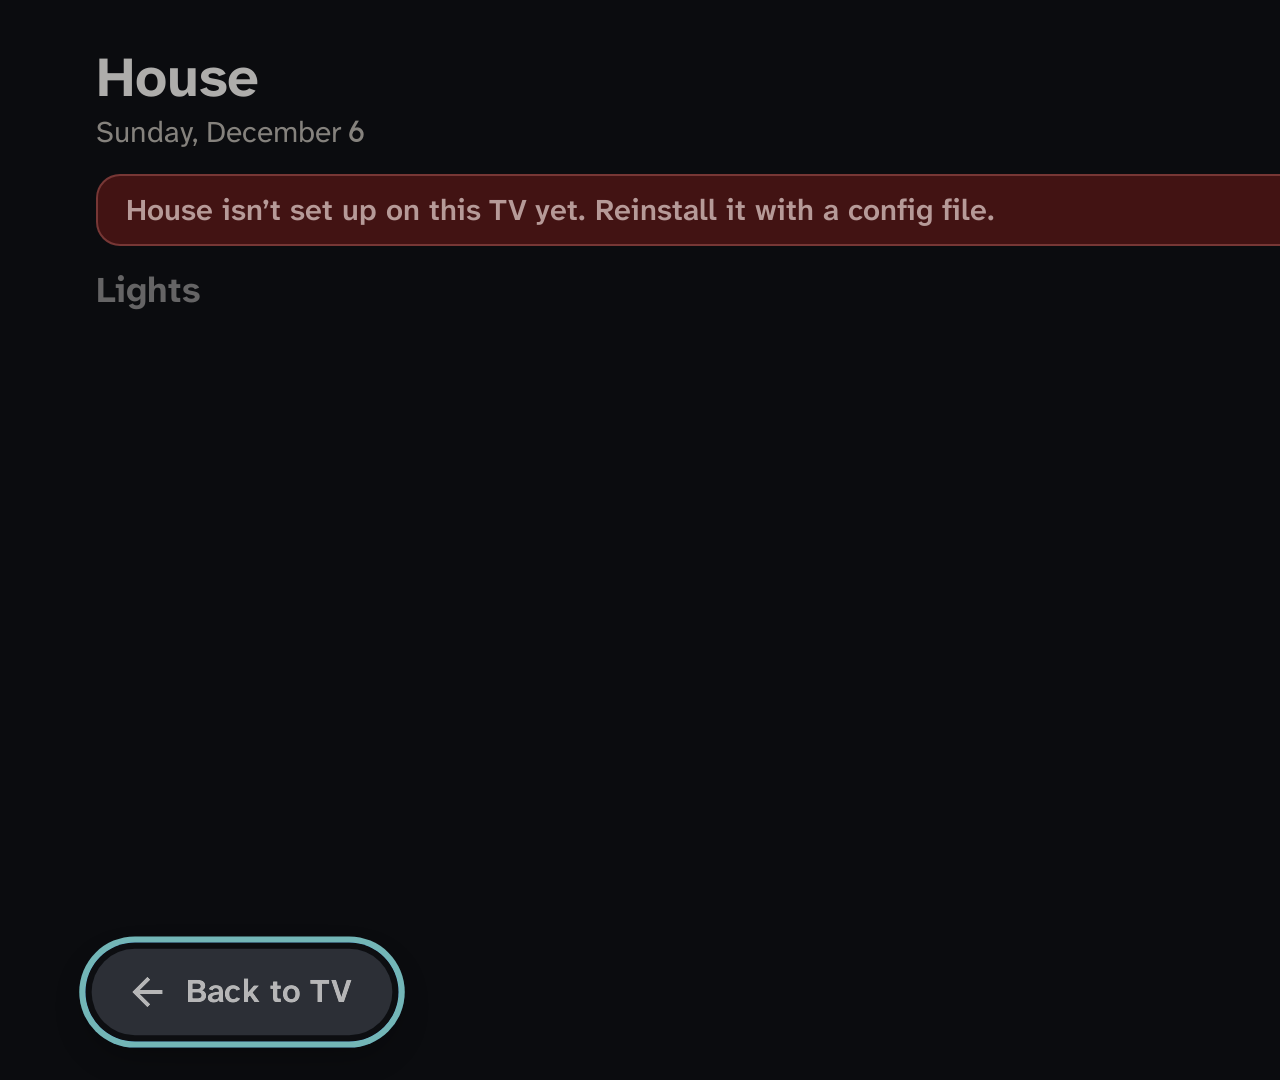
==== app/index.html @ 9877b813 "Initial public release Co-Authored-By: Claude Opus 5.5 (1M context) <noreply@anthropic.com>" ====
<!doctype html>
<html lang="en">
<head>
<meta charset="utf-8">
<meta name="viewport" content="width=1920,height=1080,user-scalable=no">
<title>House</title>
<link rel="stylesheet" href="style.css">
</head>
<body>
<main id="house" aria-busy="true">
  <header class="top">
    <div class="title">
      <h1 id="title">House</h1>
      <p id="date"></p>
      <p id="next" class="next" hidden></p>
    </div>
    <div class="glance">
      <p id="door" class="chip open" hidden><span class="disc" data-icon="doorOpen"></span><span>Door open</span></p>
      <time id="clock"></time>
    </div>
  </header>

  <p id="banner" role="status" hidden></p>

  <div class="layout">
    <section class="lights" aria-labelledby="lights-h">
      <h2 id="lights-h">Lights</h2>
      <div class="rooms" id="rooms"></div>
    </section>

    <div class="side">
      <section class="tv" id="tv" aria-labelledby="tv-h" hidden>
        <div class="head"><h2 id="tv-h">TV</h2><p id="tv-line" class="sub"></p></div>
        <div class="segments" id="sources" role="group" aria-label="TV source"></div>
        <div id="tv-wide"></div>
      </section>

      <section class="music" id="music" aria-labelledby="music-h" hidden>
        <h2 id="music-h">Speakers</h2>
        <div class="now">
          <p id="track" class="track">Nothing playing</p>
          <p id="artist" class="sub"></p>
        </div>
        <div class="transport">
          <button class="round" id="play" data-act="music_toggle" aria-label="Play"><span class="ico" data-icon="play"></span></button>
          <button class="round" data-act="music_next" aria-label="Next track"><span class="ico" data-icon="skipNext"></span></button>
        </div>
        <div id="music-toggle"></div>
      </section>
    </div>
  </div>

  <footer class="bottom">
    <button class="pill" id="close"><span class="ico" data-icon="arrowLeft"></span>Back to TV</button>
    <button class="pill" id="week" hidden><span class="ico" data-icon="calendarWeek"></span>This week</button>
    <span id="people"></span>
    <p id="idle" class="sub">Closes after a minute idle</p>
  </footer>

  <p id="toast" role="status" aria-live="polite" hidden></p>
</main>

<section id="recap" aria-label="Your week at home" hidden>
  <div class="r-bars" aria-hidden="true"></div>
  <div class="r-top"><p>Your week at home</p><p class="r-hint"></p></div>
  <div class="r-stage" aria-live="polite"></div>
</section>
<script src="config.js"></script>
<script src="icons.js"></script>
<script src="demo.js"></script>
<script src="recap.js"></script>
<script src="app.js"></script>
</body>
</html>
---- app/style.css ----
/* House for webOS at 1920×1080, read from the sofa and driven by arrows + OK. Sizes are set for ~3 m from a 55" panel. */
@font-face { font-family: 'House Text'; font-weight: 200 800; src: url(fonts/ahn-latin.woff2) format('woff2'); }
/* Latin Extended (ą, ł, ő, ž…); fetched only when such a letter is on screen. */
@font-face { font-family: 'House Text'; font-weight: 200 800; src: url(fonts/ahn-latin-ext.woff2) format('woff2'); unicode-range: U+0100-024F, U+1E00-1EFF; }
@font-face { font-family: 'House Text'; font-weight: 200 800; src: url(fonts/lexend-latin.woff2) format('woff2'); unicode-range: U+0030-0039; }
@font-face { font-family: Lexend; font-weight: 200 800; src: url(fonts/lexend-latin.woff2) format('woff2'); }

:root {
  --page: #0b0c0f; --panel: #16181d; --raised: #22252b; --raised-2: #2e3239; --line: rgba(255,255,255,.07);
  --text: #f4f2ee; --muted: #b9b4ac; --warm: #ffc76b; --warm-ink: #2a1a04; --warm-rgb: 255,186,84;
  --accent: #80d8ff; --accent-ink: #04222e; --warn: #ff9d5c; --alert: #ff8a80;
  --warn-ground: #382a12; --error-ground: #5a1616; --error-text: #ffd7d2; --toast-ground: rgba(12,13,16,.94);
  --text-font: 'House Text', 'Atkinson Hyperlegible Next', Roboto, Arial, sans-serif;
  --num-font: Lexend, 'Atkinson Hyperlegible Next', sans-serif;
}

* { box-sizing: border-box; margin: 0; padding: 0; }
[hidden] { display: none !important; }
html, body { width: 1920px; height: 1080px; overflow: hidden; background: var(--page); color: var(--text); }
body { font: 600 34px/1.2 var(--text-font); cursor: none; -webkit-font-smoothing: antialiased; }
::selection { background: var(--accent); color: var(--accent-ink); }
button { font: inherit; color: inherit; border: 0; background: none; cursor: none; text-align: left; }
button:focus { outline: none; }
svg { display: block; width: 100%; height: 100%; fill: currentColor; }

/* 5% overscan-safe margins. */
#house { position: relative; display: flex; flex-direction: column; width: 100%; height: 100%; padding: 50px 96px 46px; }
#house > * + * { margin-top: 24px; }
#house[aria-busy='true'] .layout, #house[aria-busy='true'] .bottom #idle { opacity: .55; }

.top { display: flex; align-items: center; justify-content: space-between; }
h1 { font-size: 56px; line-height: 1; }
#date, .next { margin-top: 8px; overflow: hidden; white-space: nowrap; text-overflow: ellipsis; font-weight: 400; font-size: 30px; color: var(--muted); }
.next { margin-top: 4px; overflow: hidden; white-space: nowrap; text-overflow: ellipsis; }
.title { flex: 1 1 auto; min-width: 0; margin-right: 32px; }
.glance { flex: none; }
.chip { white-space: nowrap; }
.person .initial { display: grid; place-items: center; padding: 0; font-size: 28px; font-weight: 600; }
.person .where { font-weight: 400; color: var(--muted); }
.person.out .initial { background: transparent; box-shadow: inset 0 0 0 3px var(--raised-2); color: var(--muted); }
.glance { display: flex; align-items: center; }
#clock { font: 600 76px/1 var(--num-font); font-variant-numeric: tabular-nums; letter-spacing: -0.03em; }
.chip { display: flex; align-items: center; min-height: 76px; padding: 8px 28px 8px 8px;
  border-radius: 40px; background: var(--panel); font-size: 30px; }
.chip .disc { width: 60px; height: 60px; padding: 14px; }
.chip.open { background: var(--warn-ground); color: var(--warn); }
.chip.open .disc { background: transparent; box-shadow: inset 0 0 0 3px var(--warn); color: var(--warn); }

#banner { padding: 16px 28px; border-radius: 24px; background: var(--error-ground); color: var(--error-text);
  border: 2px solid rgba(255,138,128,.45); font-size: 30px; }

.layout { flex: 1; display: grid; grid-template-columns: minmax(0, 1.08fr) minmax(0, 1fr); column-gap: 40px; min-height: 0; transition: opacity .2s ease-out; }
section { display: flex; flex-direction: column; min-height: 0; min-width: 0; }
h2 { font-size: 36px; line-height: 1.15; margin-bottom: 16px; }
.sub { font-weight: 400; font-size: 30px; color: var(--muted); }

/* Discs: the House signature. Filled warm + halo means on, and only on. */
.disc { display: block; flex: none; width: 84px; height: 84px; padding: 21px; border-radius: 50%;
  background: var(--raised-2); color: var(--text); }
.ico { display: inline-block; flex: none; width: 44px; height: 44px; }
.ico.warm { color: var(--warm); }

/* Lights: a 2×3 grid of room tiles. */
.rooms { flex: 1; display: grid; grid-template-columns: minmax(0, 1fr) minmax(0, 1fr); grid-auto-rows: 1fr; gap: 22px; }
.tile { position: relative; display: grid; grid-template-columns: auto 1fr; grid-template-rows: 1fr 1fr;
  column-gap: 24px; align-items: center; padding: 22px 28px; border-radius: 30px; background: var(--panel); }
.tile .disc { grid-row: 1 / 3; }
.tile .name { align-self: end; font-size: 34px; line-height: 1.15; min-width: 0; }
.tile .state { align-self: start; font-weight: 400; font-size: 30px; color: var(--muted); }
.tile.on { background: radial-gradient(120% 100% at 0% 0%, rgba(var(--warm-rgb), .30), rgba(var(--warm-rgb), 0) 62%), var(--panel); }
.tile.on .disc, .row.on .disc { background: var(--warm); color: var(--warm-ink); box-shadow: 0 0 22px rgba(var(--warm-rgb), .45); }
.tile.on .state { color: var(--warm); }

.side { display: grid; grid-template-rows: auto 1fr; row-gap: 22px; min-height: 0; }
.side section { padding: 22px 28px 24px; border-radius: 30px; background: var(--panel); }
.side h2 { margin-bottom: 2px; }
.tv .head { display: flex; align-items: baseline; justify-content: space-between; margin-bottom: 16px; }
.tv .head h2 { margin: 0; }


/* Source switch: selection is sky (the Sky Rule), never warm. */
.segments { display: grid; grid-template-columns: repeat(3, minmax(0, 1fr)); column-gap: 8px; padding: 8px; border-radius: 46px; background: var(--raised); }
.seg { display: flex; align-items: center; justify-content: center; height: 80px; border-radius: 40px; font-size: 32px; }
.seg.selected { background: var(--accent); color: var(--accent-ink); }
.pill { display: inline-flex; align-items: center; height: 84px; padding: 0 40px 0 32px;
  border-radius: 42px; background: var(--raised-2); font-size: 32px; }
.pill.wide { width: 100%; margin-top: 16px; justify-content: center; }
.round { display: flex; align-items: center; justify-content: center; flex: none; width: 84px; height: 84px; border-radius: 50%; background: var(--raised-2); }

.music { display: flex; flex-direction: column; }
.music .now { margin: 6px 0 16px; min-height: 80px; }
.track { font-size: 36px; overflow: hidden; white-space: nowrap; text-overflow: ellipsis; }
.music .sub { overflow: hidden; white-space: nowrap; text-overflow: ellipsis; }
.transport { display: flex; margin-bottom: 16px; }
.grow { flex: 1; justify-content: center; }
.row { display: flex; align-items: center; margin-top: auto; padding: 10px 22px 10px 10px; border-radius: 30px; background: var(--raised); }
.row .disc { width: 72px; height: 72px; padding: 18px; }
.row .text { flex: 1; min-width: 0; display: flex; flex-direction: column; }
.row .name { font-size: 30px; }
.row .state { font-weight: 400; font-size: 28px; color: var(--muted); }
.switch { position: relative; flex: none; width: 104px; height: 60px; border-radius: 30px; background: var(--raised-2); }
.switch span { position: absolute; top: 8px; left: 8px; width: 44px; height: 44px; border-radius: 50%; background: var(--muted); transition: transform .15s ease-out; }
.row.on .switch { background: var(--warm); }
.row.on .switch span { transform: translateX(44px); background: var(--warm-ink); }

.bottom { display: flex; align-items: center; }
.bottom .pill, .bottom .chip { flex: none; white-space: nowrap; }
.bottom #idle { text-align: right; font-size: 28px; line-height: 1.2; }

/* Focus is the whole interface on a remote: sky ring, a lift, and a brighter ground. */
.tile, .seg, .pill, .round, .row { transition: transform .12s ease-out, box-shadow .12s ease-out, background-color .12s ease-out; }
.tile:focus, .seg:focus, .pill:focus, .round:focus, .row:focus {
  box-shadow: 0 0 0 6px var(--page), 0 0 0 12px var(--accent), 0 14px 36px rgba(0,0,0,.55); transform: scale(1.03); }
.pill:focus, .round:focus, .seg:focus:not(.selected) { background: var(--raised-2); filter: brightness(1.25); }
[disabled] { opacity: .45; }
[aria-busy='true'] { opacity: .7; }

/* Bottom right, in the footer's empty side: on the TV the top carries the door chip and the clock. */
#toast { position: absolute; bottom: 46px; right: 96px; max-width: 1040px; padding: 20px 40px;
  border-radius: 44px; background: var(--toast-ground); border: 2px solid rgba(255,255,255,.12);
  box-shadow: 0 10px 30px rgba(0,0,0,.5); font-size: 32px; white-space: nowrap; overflow: hidden; text-overflow: ellipsis; }
#toast.error { background: var(--error-ground); border-color: rgba(255,138,128,.45); color: var(--error-text); }
#idle.closing { color: var(--warn); }

@media (prefers-reduced-motion: reduce) { * { transition: none !important; } }

/* Chromium 79 has no flex gap (Chrome 84+): sibling margins instead. */
.glance > * + * { margin-left: 20px; }
.glance > #clock { margin-left: 36px; }
.chip > * + * { margin-left: 16px; }
.seg > .ico { margin-right: 14px; }
.pill > .ico { margin-right: 16px; }
.transport > * + * { margin-left: 18px; }
.row > * + * { margin-left: 24px; }
.row .text > * + * { margin-top: 4px; }
.bottom > * + * { margin-left: 20px; }
.bottom #idle { margin-left: auto; }

/* Week recap, Wrapped-style: one idea per card, a hero number or picture and at most one line, read from the sofa.
   Full screen over House, same 5% overscan margins. The two people keep one colour each (cornflower, rose) on names,
   discs and bars; warm is the progress fill, the badge, the belt and the crown. */
:root { --p1: #8ab4ff; --p1-ink: #0a1a33; --p2: #ff9ecb; --p2-ink: #33081d; --gold: #f4c04e; --down: #8ee6a6; }
#recap { position: fixed; top: 0; left: 0; width: 1920px; height: 1080px; z-index: 10; display: flex; flex-direction: column;
  padding: 56px 96px 60px; background: radial-gradient(70% 90% at 82% 50%, rgba(255,255,255,.04), rgba(255,255,255,0) 70%), var(--page); }
.r-bars { display: flex; flex: none; }
.r-bar { flex: 1; height: 8px; border-radius: 4px; background: var(--raised-2); overflow: hidden; }
.r-bar + .r-bar { margin-left: 12px; }
.r-bar > span { display: block; width: 0; height: 100%; background: var(--warm); }
.r-top { display: flex; justify-content: space-between; flex: none; margin-top: 22px; font-weight: 400; font-size: 30px; color: var(--muted); }
.r-hint { font-variant-numeric: tabular-nums; }
#recap.r-auto .r-top > p:first-child { visibility: hidden; }
.r-stage { position: relative; flex: 1; }

.r-card { position: absolute; top: 0; left: 0; right: 0; bottom: 0; display: flex; align-items: center;
  transition: opacity .4s ease-in, transform .4s ease-in; }
.r-body { position: relative; max-width: 1340px; }
.r-widecard .r-body { width: 100%; max-width: none; }
.r-mark { position: absolute; top: 50%; right: -30px; width: 600px; height: 600px; margin-top: -300px; color: rgba(255,255,255,.045);
  opacity: 0; transform: scale(.94); transition: opacity 1.2s ease-out, transform 1.6s cubic-bezier(.2,.7,.2,1); }

.r-label { display: flex; align-items: center; font-size: 44px; line-height: 1.1; }
.r-label .disc { width: 96px; height: 96px; padding: 24px; }
.r-label .disc + span { margin-left: 26px; }
.r-big { margin-top: 26px; font: 600 300px/.92 var(--num-font); font-variant-numeric: tabular-nums; letter-spacing: -0.045em; white-space: nowrap; }
.r-unit { margin-left: 32px; font: 600 72px/1 var(--text-font); letter-spacing: 0; color: var(--muted); }
.r-title { margin-top: 36px; font-size: 148px; line-height: 1; }
.r-line { margin-top: 30px; font-size: 62px; line-height: 1.15; }
.r-sub { margin-top: 16px; font-weight: 400; font-size: 42px; line-height: 1.25; color: var(--muted); }
.r-intro .r-line { margin-top: 40px; font-weight: 400; font-size: 52px; }
.r-p1 { color: var(--p1); }
.r-p2 { color: var(--p2); }
.r-main { margin-top: 44px; }

/* Each card rises in, its parts a beat apart; the previous one slides away in the direction of travel. */
.r-step { opacity: 0; transform: translateY(44px); transition: opacity .7s ease-out, transform .8s cubic-bezier(.2,.7,.2,1); }
.r-in .r-step, .r-in .r-mark { opacity: 1; transform: none; }
.r-step:nth-child(2) { transition-delay: .12s; }
.r-step:nth-child(3) { transition-delay: .32s; }
.r-step:nth-child(4) { transition-delay: .46s; }
.r-main ~ .r-step { transition-delay: .62s; }
.r-main ~ .r-step ~ .r-step { transition-delay: .76s; }
.r-card.r-out { opacity: 0; }
.r-card.r-out.r-fwd { transform: translateX(-80px); }
.r-card.r-out.r-bwd { transform: translateX(80px); }

/* Held back until the card's reveal (its timer, or the first press of Right). */
.r-hold { opacity: 0; transform: translateY(40px); transition: opacity .6s ease-out, transform .8s cubic-bezier(.2,.7,.2,1); }
.r-revealed .r-hold { opacity: 1; transform: none; }
.r-revealed .r-hold:nth-child(2) { transition-delay: .15s; }
.r-revealed .r-hold:nth-child(3) { transition-delay: .4s; }

/* Intro: the title, then it lifts away and the week's badge rises in its place. */
.r-phases { position: relative; width: 1728px; height: 560px; }
.r-phase { position: absolute; top: 0; left: 0; right: 0; bottom: 0; display: flex; flex-direction: column; justify-content: center; }
.r-pre { transition: opacity .5s ease-in, transform .6s ease-in; }
.r-revealed .r-pre { opacity: 0; transform: translateY(-70px); }
.disc.r-badge-disc { background: var(--warm); color: var(--warm-ink); box-shadow: 0 0 40px rgba(var(--warm-rgb), .5); }
.r-badge { margin-top: 30px; font-size: 200px; line-height: 1; letter-spacing: -0.03em;
  background: linear-gradient(100deg, #ffe7b8, var(--warm) 45%, #ff9d5c); -webkit-background-clip: text; color: transparent; }
.r-intro .r-post .r-line { margin-top: 36px; }
.r-revealed .r-post .r-hold { transition-delay: .35s; }
.r-revealed .r-post .r-hold:nth-child(2) { transition-delay: .5s; }
.r-revealed .r-post .r-hold:nth-child(3) { transition-delay: .75s; }

/* A headline number with something beside it: the energy trend, or the week's dinners. */
.r-with { display: flex; align-items: flex-end; }
.r-with .r-big { flex: none; }
.r-aside { flex: 1 1 auto; min-width: 0; margin-left: 96px; padding-bottom: 8px; }

/* Energy: a faint eight-week strip, then the change in its colour, up warm-orange, down green. */
.r-spark { display: flex; align-items: flex-end; height: 110px; margin-bottom: 28px; }
.r-spark span { width: 26px; border-radius: 5px 5px 2px 2px; background: rgba(185,180,172,.18); }
.r-spark span + span { margin-left: 10px; }
.r-spark .r-now { background: rgba(244,242,238,.7); }
.r-spark .r-none { background: var(--raised); }
.r-delta { display: flex; align-items: center; font: 600 128px/1 var(--num-font); letter-spacing: -0.03em; white-space: nowrap; }
.r-delta.r-up { color: var(--warn); }
.r-delta.r-down { color: var(--down); }
.r-tri { flex: none; width: 190px; height: 190px; margin: -40px -30px -40px -56px; }
.r-delta-what { margin-top: 12px; font-weight: 400; font-size: 40px; color: var(--muted); }

/* One person against another: a person each side, the week's paired bars between, each day's winner lit. */
.r-versus { display: flex; align-items: flex-end; }
.r-side { flex: none; width: 420px; }
.r-side-p2 { text-align: right; }
.r-who { font-size: 44px; line-height: 1.15; white-space: nowrap; }
.r-side-n { margin-top: 10px; font: 600 112px/1 var(--num-font); font-variant-numeric: tabular-nums; letter-spacing: -0.03em; white-space: nowrap; }
.r-pairs { flex: 1; min-width: 0; display: flex; align-items: flex-end; margin: 0 48px; }
.r-pair { flex: 1; min-width: 0; text-align: center; }
.r-pair-bars { display: flex; align-items: flex-end; justify-content: center; height: 230px; }
.r-pbar { width: 34px; border-radius: 8px 8px 3px 3px; }
.r-pbar + .r-pbar { margin-left: 8px; }
.r-pbar.r-p1 { background: var(--p1); }
.r-pbar.r-p2 { background: var(--p2); }
.r-pbar.r-lost { opacity: .3; }
.r-pbar.r-none { height: 8px; background: var(--raised-2); }
.r-pair-day { margin-top: 14px; font-weight: 400; font-size: 30px; color: var(--muted); }
/* Rings vs step goals: a dot each per day, lit in the person's colour when the goal was made. */
.r-ticks .r-pair-bars { height: auto; }
.r-tick { width: 34px; height: 34px; border-radius: 50%; border: 5px solid var(--raised-2); }
.r-tick + .r-tick { margin-left: 10px; }
.r-tick.r-on.r-p1 { border-color: var(--p1); background: var(--p1); }
.r-tick.r-on.r-p2 { border-color: var(--p2); background: var(--p2); }
.r-tick.r-none { border-style: dashed; opacity: .4; }
/* The shower duel: two averages with a quiet "vs" between. */
.r-vs { flex: 1; min-width: 0; padding-bottom: 20px; text-align: center; font-size: 56px; color: var(--muted); }
/* The steps belt: a gold strap with a round plate, by its holder's name. */
.r-belt { position: relative; display: inline-block; vertical-align: middle; width: 112px; height: 34px; margin: -6px 0 0 22px; border-radius: 9px;
  background: linear-gradient(180deg, #ffe08a, #e0a530 55%, #a8721a); box-shadow: 0 0 22px rgba(var(--warm-rgb), .45); }
.r-belt i { position: absolute; top: 50%; left: 50%; width: 58px; height: 58px; margin: -29px 0 0 -29px; padding: 12px; border-radius: 50%;
  background: radial-gradient(circle at 40% 35%, #fff4cc, var(--gold) 55%, #b7801a); border: 3px solid #8a5c10; color: #6b4200; }

/* Quiz: three tiles; at the reveal the right one lights sky and grows, the others fall back. */
.r-question { margin-top: 34px; max-width: 1560px; font-size: 84px; line-height: 1.12; }
.r-options { display: flex; margin-top: 60px; }
.r-options > div { flex: 1; min-width: 0; }
.r-options > div + div { margin-left: 36px; }
.r-option { height: 210px; padding: 0 30px; border-radius: 36px; background: var(--panel); text-align: center;
  font: 600 100px/210px var(--num-font); letter-spacing: -0.02em; white-space: nowrap; overflow: hidden; text-overflow: ellipsis;
  transition: opacity .5s ease-out, transform .7s cubic-bezier(.2,1.4,.4,1), background-color .4s, color .4s, box-shadow .6s; }
.r-revealed .r-option { opacity: .22; transform: scale(.94); }
.r-revealed .r-option.r-correct { opacity: 1; transform: scale(1.06); background: var(--accent); color: var(--accent-ink); box-shadow: 0 0 70px rgba(128,216,255,.45); }
.r-quizcard .r-line { margin-top: 56px; }
.r-revealed.r-quizcard .r-line { transition-delay: .7s; }
.r-quizcard .r-mark, .r-winnercard .r-mark, .r-tilecard .r-mark, .r-nextcard .r-mark { display: none; }

/* What we ate: the dinners beside the number, Monday to Sunday. */
.r-mealcard .r-with { align-items: center; }
.r-mealcard .r-aside { padding-bottom: 0; }
.r-meal { display: flex; align-items: baseline; }
.r-meal + .r-meal { margin-top: 18px; }
.r-meal-day { flex: none; width: 96px; font-weight: 400; font-size: 32px; color: var(--muted); }
.r-meal-name { flex: 0 1 auto; min-width: 0; overflow: hidden; white-space: nowrap; text-overflow: ellipsis; font-size: 48px; line-height: 1.2; }

/* Max: his own map of the floor on a dark panel (the picture is transparent), the cleans beside it. */
.r-maxcard .r-body { display: flex; align-items: center; }
.r-max-text { flex: 1; min-width: 0; padding-right: 64px; }
.r-map { flex: none; width: 680px; height: 820px; padding: 40px; border-radius: 44px; background: var(--panel); transform: scale(.94); }
.r-maxcard .r-mark { display: none; }
.r-maxcard .r-line { font-size: 56px; }
.r-map img { display: block; width: 100%; height: 100%; object-fit: contain; }

/* The week on a plate: the food pictures as framed snaps, each dropping in at its own small tilt; the line after them. */
.r-platecard .r-mark { display: none; }
.r-platecard .r-main { margin-top: 36px; }
.r-plates { display: flex; flex-wrap: wrap; align-content: center; justify-content: center; height: 560px; margin: 0 -14px; }
.r-plate { flex: none; height: 532px; margin: 14px; padding: 12px; border-radius: 34px; background: var(--raised);
  box-shadow: 0 26px 60px rgba(0,0,0,.55); opacity: 0; transform: translateY(-70px) scale(1.12) rotate(var(--tilt));
  transition: opacity .45s ease-out, transform .9s cubic-bezier(.2,1.3,.4,1); }
.r-plates-2 .r-plate { height: 252px; }
.r-in .r-plate { opacity: 1; transform: rotate(var(--tilt)); }
/* A slight zoom crops the app buttons that recipe pictures saved from Lifesum screenshots carry in their corners. */
.r-plate span { display: block; height: 100%; overflow: hidden; border-radius: 24px; }
.r-plate img { display: block; width: 100%; height: 100%; object-fit: cover; transform: scale(1.12); }
.r-platecard .r-line { margin-top: 40px; display: -webkit-box; -webkit-line-clamp: 2; -webkit-box-orient: vertical; overflow: hidden; }
.r-platecard .r-main ~ .r-step { transition-delay: 1.3s; }

/* New record: the record as the hero, a burst of sparkles from the big trophy behind it. */
.r-recordcard .r-mark { color: rgba(var(--warm-rgb), .1); }
.r-hero-text { margin-top: 34px; max-width: 1220px; font-size: 120px; line-height: 1.04; letter-spacing: -0.02em; }
.r-burst { position: absolute; top: 50%; right: 270px; width: 0; height: 0; }
.r-ray { position: absolute; top: 0; left: 0; width: 0; height: 0; }
.r-ray i { position: absolute; top: -14px; left: 0; width: 28px; height: 28px; opacity: 0; color: var(--warm); animation: r-fly-0 1.6s cubic-bezier(.15,.75,.3,1) both; }
.r-ray i:empty { top: -7px; width: 14px; height: 14px; border-radius: 50%; background: currentColor; }
.r-ray .r-spark-1 { color: var(--p1); animation-name: r-fly-1; }
.r-ray .r-spark-2 { color: var(--p2); animation-name: r-fly-2; }
@keyframes r-fly-0 { 0% { opacity: 0; transform: translateX(60px) scale(.3); } 18% { opacity: 1; } 100% { opacity: 0; transform: translateX(330px) scale(1) rotate(120deg); } }
@keyframes r-fly-1 { 0% { opacity: 0; transform: translateX(60px) scale(.3); } 18% { opacity: 1; } 100% { opacity: 0; transform: translateX(430px) scale(.9) rotate(-90deg); } }
@keyframes r-fly-2 { 0% { opacity: 0; transform: translateX(60px) scale(.3); } 18% { opacity: 1; } 100% { opacity: 0; transform: translateX(260px) scale(1.1) rotate(60deg); } }

/* The house says: one sentence, large, under a warm quote mark. */
.r-quote { margin-top: 40px; max-width: 1600px; font-size: 92px; line-height: 1.14; letter-spacing: -0.01em; }
.r-quote-long { font-size: 72px; }
.r-quote-mark { display: block; width: 150px; height: 150px; margin: 0 0 6px -18px; color: var(--warm); }

/* Month or year in numbers: three by two tiles, one figure each. */
.r-tiles { display: grid; grid-template-columns: repeat(3, minmax(0, 1fr)); gap: 28px; }
.r-tile { min-width: 0; min-height: 250px; padding: 30px 36px 32px; border-radius: 32px; background: var(--panel); }
.r-tile-label { overflow: hidden; white-space: nowrap; text-overflow: ellipsis; font-weight: 400; font-size: 34px; color: var(--muted); }
.r-tile-n { margin-top: 18px; font: 600 96px/1 var(--num-font); font-variant-numeric: tabular-nums; letter-spacing: -0.03em; white-space: nowrap; }
.r-tile-unit { margin-left: 16px; font: 600 40px/1 var(--text-font); letter-spacing: 0; color: var(--muted); }
.r-tile-who { margin-top: 12px; font-size: 38px; }
.r-tile-pair { display: flex; align-items: baseline; justify-content: space-between; margin-top: 18px; font-size: 36px; }
.r-tile-pair b { margin-left: 16px; font: 600 58px/1.05 var(--num-font); font-variant-numeric: tabular-nums; letter-spacing: -0.02em; color: var(--text); white-space: nowrap; }

/* Next week: the forecast strip, then the challenge. */
.r-forecast { display: flex; }
.r-day { flex: none; width: 200px; padding: 24px 0 28px; border-radius: 32px; background: var(--panel); text-align: center; }
.r-day + .r-day { margin-left: 22px; }
.r-day-name { font-weight: 400; font-size: 32px; color: var(--muted); }
.r-day-icon { display: block; width: 80px; height: 80px; margin: 14px auto 12px; }
.r-day-temp { font: 600 50px/1 var(--num-font); }
.r-day-temp span { margin-left: 12px; font-weight: 400; font-size: 34px; color: var(--muted); }
.r-nextcard .r-line { margin-top: 56px; max-width: 1600px; }

/* The winner: each category's chip one by one, a drumroll, then the name huge in its colour under a crown. */
.r-chips { display: flex; margin-top: 52px; transition: opacity .6s ease-out; }
.r-chip { flex: 1; min-width: 0; padding: 26px 32px 28px; border-radius: 32px; background: var(--panel); }
.r-chip + .r-chip { margin-left: 24px; }
.r-chip-label { overflow: hidden; white-space: nowrap; text-overflow: ellipsis; font-weight: 400; font-size: 32px; color: var(--muted); }
.r-chip-who { margin-top: 8px; font-size: 48px; line-height: 1.1; }
.r-revealed .r-chips { opacity: .4; }
.r-verdict { position: relative; height: 300px; margin-top: 56px; }
.r-drum { position: absolute; top: 50%; left: 0; margin-top: -22px; }
.r-drum i { display: inline-block; width: 44px; height: 44px; border-radius: 50%; background: var(--muted); animation: r-beat .5s ease-in-out infinite alternate; }
.r-drum i + i { margin-left: 28px; }
.r-drum i:nth-child(2) { animation-delay: .17s; }
.r-drum i:nth-child(3) { animation-delay: .34s; }
@keyframes r-beat { from { opacity: .25; transform: scale(.7); } to { opacity: 1; transform: scale(1); } }
.r-revealed .r-drum { opacity: 0 !important; transition: opacity .2s !important; transition-delay: 0s !important; }
.r-winner { display: flex; align-items: center; height: 300px; font-size: 240px; line-height: 1; letter-spacing: -0.03em; white-space: nowrap;
  transform: scale(1.3); transform-origin: 0 50%; transition: opacity .35s ease-out, transform .8s cubic-bezier(.2,1.5,.35,1); }
.r-crown { flex: none; width: 200px; height: 200px; margin-right: 44px; color: var(--gold);
  transform: translateY(-90px) rotate(-16deg); transition: transform .8s cubic-bezier(.2,1.6,.4,1) .2s; }
.r-revealed .r-crown { transform: none; }
.r-draw { background: linear-gradient(90deg, var(--p1), var(--p2)); -webkit-background-clip: text; color: transparent; }
/* Guess the week: the question and both guesses, then the answer, smaller than the winner's name to leave room. */
.r-guesscard .r-question { font-size: 72px; }
.r-guesscard .r-chips { margin-top: 40px; max-width: 1100px; }
.r-guess-verdict, .r-guess-answer { height: 210px; }
.r-guess-verdict { margin-top: 30px; }
.r-guess-answer { font-size: 180px; }
.r-guesscard .r-line { margin-top: 10px; }

/* People chips sit in one wrapper so the list can come from the config. */
#people { display: flex; align-items: center; }
#people > * + * { margin-left: 20px; }
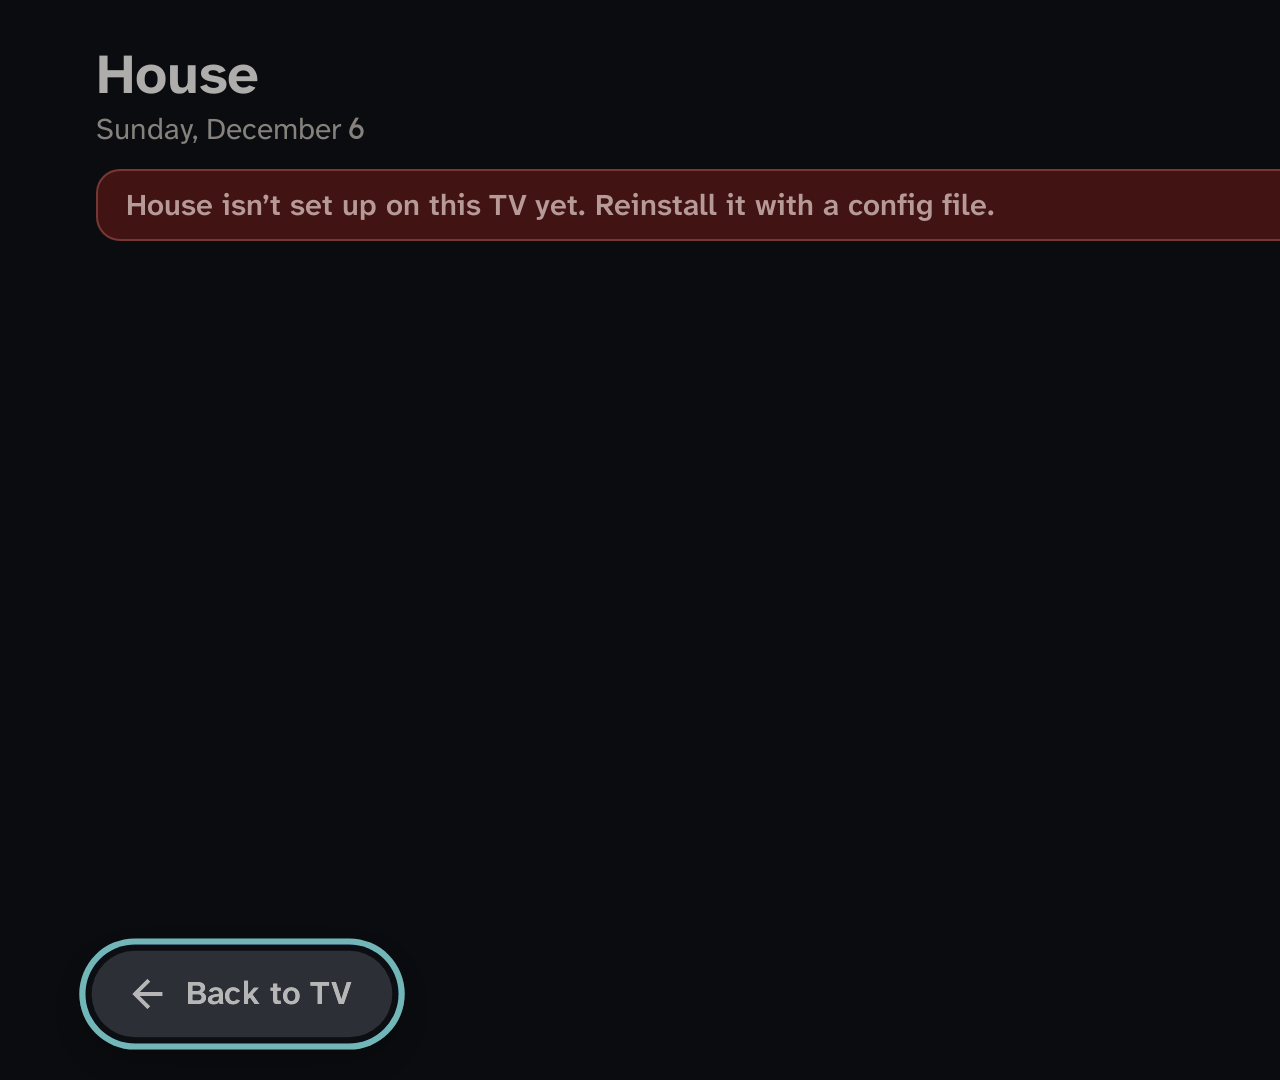
==== commit dfedeb7e: "Home: the tablet's room page, and the shopping list you can open The home screen follows the house's" ====
--- a/app/index.html
+++ b/app/index.html
@@ -11,10 +11,11 @@
   <header class="top">
     <div class="title">
       <h1 id="title">House</h1>
-      <p id="date"></p>
-      <p id="next" class="next" hidden></p>
+      <p id="line" class="sub"></p>
+      <p id="next" class="sub" hidden></p>
     </div>
     <div class="glance">
+      <span id="chips"></span>
       <p id="door" class="chip open" hidden><span class="disc" data-icon="doorOpen"></span><span>Door open</span></p>
       <time id="clock"></time>
     </div>
@@ -22,43 +23,51 @@
 
   <p id="banner" role="status" hidden></p>
 
+  <section id="notice" class="notice" hidden>
+    <span class="disc" id="notice-icon"></span>
+    <span class="text"><span class="name" id="notice-title"></span><span class="sub" id="notice-sub"></span></span>
+    <span id="notice-acts"></span>
+  </section>
+
   <div class="layout">
-    <section class="lights" aria-labelledby="lights-h">
-      <h2 id="lights-h">Lights</h2>
-      <div class="rooms" id="rooms"></div>
+    <section class="card tv" id="tv" aria-labelledby="tv-h" hidden>
+      <div class="head"><span class="disc" data-icon="television"></span>
+        <span class="text"><span class="name" id="tv-h">TV</span><span class="sub" id="tv-source"></span></span></div>
+      <p id="tv-line" class="hero"></p>
+      <div id="tv-quick" class="quick"></div>
+      <div class="segments" id="sources" role="group" aria-label="TV source"></div>
+      <div id="tv-wide"></div>
     </section>
 
     <div class="side">
-      <section class="tv" id="tv" aria-labelledby="tv-h" hidden>
-        <div class="head"><h2 id="tv-h">TV</h2><p id="tv-line" class="sub"></p></div>
-        <div class="segments" id="sources" role="group" aria-label="TV source"></div>
-        <div id="tv-wide"></div>
-      </section>
-
-      <section class="music" id="music" aria-labelledby="music-h" hidden>
-        <h2 id="music-h">Speakers</h2>
-        <div class="now">
-          <p id="track" class="track">Nothing playing</p>
-          <p id="artist" class="sub"></p>
-        </div>
-        <div class="transport">
+      <div class="card scenes" id="scenes" role="group" aria-label="Scenes" hidden></div>
+      <div class="tiles" id="rooms"></div>
+      <section class="card music" id="music" aria-labelledby="music-h" hidden>
+        <div class="text"><span class="sub" id="music-h">Speakers</span><p id="track" class="track">Nothing playing</p><p id="artist" class="sub"></p></div>
+        <div class="transport" id="transport">
           <button class="round" id="play" data-act="music_toggle" aria-label="Play"><span class="ico" data-icon="play"></span></button>
           <button class="round" data-act="music_next" aria-label="Next track"><span class="ico" data-icon="skipNext"></span></button>
         </div>
-        <div id="music-toggle"></div>
       </section>
     </div>
   </div>
 
   <footer class="bottom">
     <button class="pill" id="close"><span class="ico" data-icon="arrowLeft"></span>Back to TV</button>
-    <button class="pill" id="week" hidden><span class="ico" data-icon="calendarWeek"></span>This week</button>
+    <button class="pill" id="week" hidden><span class="ico" data-icon="calendarWeek"></span><span class="label">This week</span></button>
+    <span id="footer-actions"></span>
     <span id="people"></span>
-    <p id="idle" class="sub">Closes after a minute idle</p>
   </footer>
+  <p id="idle" class="sub" hidden></p>
 
   <p id="toast" role="status" aria-live="polite" hidden></p>
 </main>
+
+<section id="sheet" class="sheet" aria-labelledby="sheet-h" hidden>
+  <div class="sheet-head"><h2 id="sheet-h"></h2><p id="sheet-sub" class="sub"></p></div>
+  <div id="sheet-body" class="sheet-body"></div>
+  <p class="sheet-hint sub">OK ticks it off · Back closes</p>
+</section>
 
 <section id="recap" aria-label="Your week at home" hidden>
   <div class="r-bars" aria-hidden="true"></div>
@@ -66,8 +75,12 @@
   <div class="r-stage" aria-live="polite"></div>
 </section>
 <script src="config.js"></script>
+<script src="theme.js"></script>
 <script src="icons.js"></script>
 <script src="demo.js"></script>
+<script src="glance.js"></script>
+<script src="lists.js"></script>
+<script src="notices.js"></script>
 <script src="recap.js"></script>
 <script src="app.js"></script>
 </body>
--- a/app/style.css
+++ b/app/style.css
@@ -23,36 +23,36 @@
 button:focus { outline: none; }
 svg { display: block; width: 100%; height: 100%; fill: currentColor; }
 
-/* 5% overscan-safe margins. */
-#house { position: relative; display: flex; flex-direction: column; width: 100%; height: 100%; padding: 50px 96px 46px; }
-#house > * + * { margin-top: 24px; }
-#house[aria-busy='true'] .layout, #house[aria-busy='true'] .bottom #idle { opacity: .55; }
+/* 5% overscan-safe margins. The home screen follows the house's tablet room page (Lamplight): a header with the room's line,
+   one notice, the TV as the hero, then scenes, the lamps, warmth and the speakers. */
+#house { position: relative; display: flex; flex-direction: column; width: 100%; height: 100%; padding: 46px 96px 44px; }
+#house > * + * { margin-top: 22px; }
+#house[aria-busy='true'] .layout { opacity: .55; }
 
 .top { display: flex; align-items: center; justify-content: space-between; }
-h1 { font-size: 56px; line-height: 1; }
-#date, .next { margin-top: 8px; overflow: hidden; white-space: nowrap; text-overflow: ellipsis; font-weight: 400; font-size: 30px; color: var(--muted); }
-.next { margin-top: 4px; overflow: hidden; white-space: nowrap; text-overflow: ellipsis; }
+h1 { font-size: 56px; line-height: 1.05; }
 .title { flex: 1 1 auto; min-width: 0; margin-right: 32px; }
-.glance { flex: none; }
-.chip { white-space: nowrap; }
-.person .initial { display: grid; place-items: center; padding: 0; font-size: 28px; font-weight: 600; }
-.person .where { font-weight: 400; color: var(--muted); }
-.person.out .initial { background: transparent; box-shadow: inset 0 0 0 3px var(--raised-2); color: var(--muted); }
-.glance { display: flex; align-items: center; }
-#clock { font: 600 76px/1 var(--num-font); font-variant-numeric: tabular-nums; letter-spacing: -0.03em; }
-.chip { display: flex; align-items: center; min-height: 76px; padding: 8px 28px 8px 8px;
+.title .sub { margin-top: 6px; overflow: hidden; white-space: nowrap; text-overflow: ellipsis; }
+.glance { display: flex; flex: none; align-items: center; }
+#clock { font: 600 80px/1 var(--num-font); font-variant-numeric: tabular-nums; letter-spacing: -0.03em; }
+.chip { display: flex; align-items: center; min-height: 76px; padding: 8px 28px 8px 8px; white-space: nowrap;
   border-radius: 40px; background: var(--panel); font-size: 30px; }
 .chip .disc { width: 60px; height: 60px; padding: 14px; }
 .chip.open { background: var(--warn-ground); color: var(--warn); }
 .chip.open .disc { background: transparent; box-shadow: inset 0 0 0 3px var(--warn); color: var(--warn); }
+.glance .chip { max-width: 500px; }
+.glance .chip > span:last-child { overflow: hidden; text-overflow: ellipsis; }
+#chips { display: flex; }
+#chips > * + * { margin-left: 18px; }
+.person .initial { display: grid; place-items: center; padding: 0; font-size: 28px; font-weight: 600; }
+.person .where { font-weight: 400; color: var(--muted); }
+.person.out .initial { background: transparent; box-shadow: inset 0 0 0 3px var(--raised-2); color: var(--muted); }
 
 #banner { padding: 16px 28px; border-radius: 24px; background: var(--error-ground); color: var(--error-text);
   border: 2px solid rgba(255,138,128,.45); font-size: 30px; }
 
-.layout { flex: 1; display: grid; grid-template-columns: minmax(0, 1.08fr) minmax(0, 1fr); column-gap: 40px; min-height: 0; transition: opacity .2s ease-out; }
-section { display: flex; flex-direction: column; min-height: 0; min-width: 0; }
-h2 { font-size: 36px; line-height: 1.15; margin-bottom: 16px; }
 .sub { font-weight: 400; font-size: 30px; color: var(--muted); }
+section { min-width: 0; }
 
 /* Discs: the House signature. Filled warm + halo means on, and only on. */
 .disc { display: block; flex: none; width: 84px; height: 84px; padding: 21px; border-radius: 50%;
@@ -60,81 +60,134 @@
 .ico { display: inline-block; flex: none; width: 44px; height: 44px; }
 .ico.warm { color: var(--warm); }
 
-/* Lights: a 2×3 grid of room tiles. */
-.rooms { flex: 1; display: grid; grid-template-columns: minmax(0, 1fr) minmax(0, 1fr); grid-auto-rows: 1fr; gap: 22px; }
-.tile { position: relative; display: grid; grid-template-columns: auto 1fr; grid-template-rows: 1fr 1fr;
-  column-gap: 24px; align-items: center; padding: 22px 28px; border-radius: 30px; background: var(--panel); }
-.tile .disc { grid-row: 1 / 3; }
-.tile .name { align-self: end; font-size: 34px; line-height: 1.15; min-width: 0; }
-.tile .state { align-self: start; font-weight: 400; font-size: 30px; color: var(--muted); }
-.tile.on { background: radial-gradient(120% 100% at 0% 0%, rgba(var(--warm-rgb), .30), rgba(var(--warm-rgb), 0) 62%), var(--panel); }
-.tile.on .disc, .row.on .disc { background: var(--warm); color: var(--warm-ink); box-shadow: 0 0 22px rgba(var(--warm-rgb), .45); }
-.tile.on .state { color: var(--warm); }
-
-.side { display: grid; grid-template-rows: auto 1fr; row-gap: 22px; min-height: 0; }
-.side section { padding: 22px 28px 24px; border-radius: 30px; background: var(--panel); }
-.side h2 { margin-bottom: 2px; }
-.tv .head { display: flex; align-items: baseline; justify-content: space-between; margin-bottom: 16px; }
-.tv .head h2 { margin: 0; }
-
+/* The notice row: the room's most urgent notice, its action and Not now; a warning's disc is outlined, never filled. */
+.notice { display: flex; align-items: center; padding: 16px 16px 16px 18px; border-radius: 40px; background: var(--panel); }
+.notice .disc { width: 76px; height: 76px; padding: 19px; background: var(--warm); color: var(--warm-ink); }
+.notice.warn .disc, .notice.alert .disc { background: transparent; box-shadow: inset 0 0 0 3px var(--warn); color: var(--warn); }
+.notice.alert .disc { box-shadow: inset 0 0 0 3px var(--alert); color: var(--alert); }
+.notice .text { display: flex; flex: 1; flex-direction: column; min-width: 0; margin: 0 24px; }
+.notice .name { font-size: 32px; overflow: hidden; white-space: nowrap; text-overflow: ellipsis; }
+.notice .sub { font-size: 28px; overflow: hidden; white-space: nowrap; text-overflow: ellipsis; }
+#notice-acts { display: flex; flex: none; }
+#notice-acts > * + * { margin-left: 16px; }
+.notice .pill { height: 76px; }
+
+.layout { flex: 1; display: grid; grid-template-columns: minmax(0, .92fr) minmax(0, 1.08fr); column-gap: 24px; min-height: 0;
+  transition: opacity .2s ease-out; }
+.card { border-radius: 36px; background: var(--panel); }
+
+/* The TV: what's on, big, then any quick action, the sources and the wide button. */
+.tv { display: flex; flex-direction: column; min-height: 0; padding: 26px 28px 28px; }
+.tv .head { display: flex; align-items: center; }
+.tv .head .text { display: flex; flex-direction: column; min-width: 0; margin-left: 22px; }
+.tv .head .name { font-size: 34px; }
+.tv .head .sub { font-size: 28px; }
+.tv .hero { flex: 1; margin: 22px 0 18px; font-size: 52px; line-height: 1.1; overflow: hidden; }
+.quick { display: flex; }
+.quick:empty { display: none; }
+.quick > * + * { margin-left: 16px; }
+.quick + .segments { margin-top: 18px; }
 
 /* Source switch: selection is sky (the Sky Rule), never warm. */
 .segments { display: grid; grid-template-columns: repeat(3, minmax(0, 1fr)); column-gap: 8px; padding: 8px; border-radius: 46px; background: var(--raised); }
 .seg { display: flex; align-items: center; justify-content: center; height: 80px; border-radius: 40px; font-size: 32px; }
 .seg.selected { background: var(--accent); color: var(--accent-ink); }
 .pill { display: inline-flex; align-items: center; height: 84px; padding: 0 40px 0 32px;
-  border-radius: 42px; background: var(--raised-2); font-size: 32px; }
+  border-radius: 42px; background: var(--raised-2); font-size: 32px; white-space: nowrap; }
 .pill.wide { width: 100%; margin-top: 16px; justify-content: center; }
+.grow { flex: 1; justify-content: center; }
 .round { display: flex; align-items: center; justify-content: center; flex: none; width: 84px; height: 84px; border-radius: 50%; background: var(--raised-2); }
 
-.music { display: flex; flex-direction: column; }
-.music .now { margin: 6px 0 16px; min-height: 80px; }
-.track { font-size: 36px; overflow: hidden; white-space: nowrap; text-overflow: ellipsis; }
-.music .sub { overflow: hidden; white-space: nowrap; text-overflow: ellipsis; }
-.transport { display: flex; margin-bottom: 16px; }
-.grow { flex: 1; justify-content: center; }
-.row { display: flex; align-items: center; margin-top: auto; padding: 10px 22px 10px 10px; border-radius: 30px; background: var(--raised); }
-.row .disc { width: 72px; height: 72px; padding: 18px; }
-.row .text { flex: 1; min-width: 0; display: flex; flex-direction: column; }
-.row .name { font-size: 30px; }
-.row .state { font-weight: 400; font-size: 28px; color: var(--muted); }
-.switch { position: relative; flex: none; width: 104px; height: 60px; border-radius: 30px; background: var(--raised-2); }
-.switch span { position: absolute; top: 8px; left: 8px; width: 44px; height: 44px; border-radius: 50%; background: var(--muted); transition: transform .15s ease-out; }
-.row.on .switch { background: var(--warm); }
-.row.on .switch span { transform: translateX(44px); background: var(--warm-ink); }
+.side { display: flex; flex-direction: column; min-height: 0; }
+.side > * + * { margin-top: 22px; }
+
+/* Scenes: one row of labelled buttons; the one that's on is sky. */
+.scenes { display: flex; flex: none; padding: 10px; }
+.scenes > * + * { margin-left: 8px; }
+.scene { display: flex; flex: 1; flex-direction: column; align-items: center; justify-content: center; height: 108px;
+  border-radius: 28px; font-size: 28px; }
+.scene .ico { width: 42px; height: 42px; margin-bottom: 6px; }
+.scene.selected { background: var(--accent); color: var(--accent-ink); }
+
+/* The lamps and any action tiles: three across, the rows sharing what's left. */
+.tiles { flex: 1; display: grid; grid-template-columns: repeat(3, minmax(0, 1fr)); grid-auto-rows: minmax(0, 1fr); gap: 22px; min-height: 0; }
+.tile { position: relative; display: flex; align-items: center; min-height: 0; padding: 16px 22px 16px 18px; border-radius: 32px; background: var(--panel); }
+.tile .disc { width: 72px; height: 72px; padding: 18px; margin-right: 20px; }
+.tile .text { display: flex; flex-direction: column; min-width: 0; }
+.tile .name { font-size: 31px; line-height: 1.15; overflow: hidden; white-space: nowrap; text-overflow: ellipsis; }
+.tile .state { font-weight: 400; font-size: 27px; color: var(--muted); overflow: hidden; white-space: nowrap; text-overflow: ellipsis; }
+.tile.on { background: radial-gradient(120% 100% at 0% 0%, rgba(var(--warm-rgb), .30), rgba(var(--warm-rgb), 0) 62%), var(--panel); }
+.tile.on .disc { background: var(--warm); color: var(--warm-ink); box-shadow: 0 0 22px rgba(var(--warm-rgb), .45); }
+.tile.on .state { color: var(--warm); }
+
+/* The speakers: what's playing, then play or pause, next and the playlist. */
+.music { display: flex; flex: none; align-items: center; padding: 18px 22px 18px 28px; }
+.music .text { flex: 1; min-width: 0; margin-right: 20px; }
+.music .sub { font-size: 26px; overflow: hidden; white-space: nowrap; text-overflow: ellipsis; }
+.track { font-size: 34px; overflow: hidden; white-space: nowrap; text-overflow: ellipsis; }
+.transport { display: flex; flex: none; }
+.transport > * + * { margin-left: 14px; }
+.transport .pill { padding: 0 32px 0 26px; }
 
 .bottom { display: flex; align-items: center; }
 .bottom .pill, .bottom .chip { flex: none; white-space: nowrap; }
-.bottom #idle { text-align: right; font-size: 28px; line-height: 1.2; }
+#week.ready { background: var(--accent); color: var(--accent-ink); }
+/* People give way first when a note makes the footer too long. */
+#people { display: flex; flex: 0 1 auto; align-items: center; min-width: 0; }
+#people > * + * { margin-left: 20px; }
+.bottom .person { flex: 0 1 auto; min-width: 0; }
+.person > span:last-child { min-width: 0; overflow: hidden; text-overflow: ellipsis; }
+/* The two-tap arm for risky actions: the first press arms it red for 5 s, the second runs it. */
+.armed, .armed:focus { background: var(--alert) !important; color: #2b0a07; filter: none !important; }
+.armed .ico.warm { color: inherit; }
+
+/* A list on the whole screen, by aisle in columns; a ticked item is struck through with its Undo until it goes. */
+.sheet { position: fixed; top: 0; left: 0; display: flex; flex-direction: column; width: 1920px; height: 1080px; padding: 50px 96px 44px; background: var(--page); }
+.sheet-head { display: flex; align-items: baseline; }
+.sheet-head h2 { font-size: 56px; line-height: 1.05; }
+.sheet-head .sub { margin-left: 28px; }
+.sheet-body { flex: 1; min-height: 0; margin-top: 28px; overflow-y: auto; column-count: 3; column-gap: 28px; padding: 14px; }
+.sheet-body::-webkit-scrollbar { display: none; }
+.aisle { break-inside: avoid; margin-bottom: 26px; }
+.aisle h3 { display: flex; align-items: center; margin: 0 0 10px 6px; font-size: 28px; font-weight: 600; color: var(--muted); }
+.aisle h3 .ico { width: 34px; height: 34px; margin-right: 12px; }
+.item { display: flex; align-items: center; width: 100%; min-height: 80px; margin-bottom: 10px; padding: 10px 24px 10px 16px;
+  border-radius: 28px; background: var(--panel); font-size: 34px; }
+.item .box { display: block; flex: none; width: 52px; height: 52px; margin-right: 20px; padding: 9px; border-radius: 50%;
+  box-shadow: inset 0 0 0 3px var(--raised-2); color: transparent; }
+.item .label { flex: 1; min-width: 0; overflow: hidden; text-overflow: ellipsis; white-space: nowrap; }
+.item.ticked .box { background: var(--warm); box-shadow: none; color: var(--warm-ink); }
+.item.ticked .label { color: var(--muted); text-decoration: line-through; }
+.item .undo { flex: none; margin-left: 16px; padding: 6px 20px; border-radius: 24px; background: var(--raised-2); font-size: 26px; }
+.sheet-hint { margin-top: 16px; font-size: 26px; }
 
 /* Focus is the whole interface on a remote: sky ring, a lift, and a brighter ground. */
-.tile, .seg, .pill, .round, .row { transition: transform .12s ease-out, box-shadow .12s ease-out, background-color .12s ease-out; }
-.tile:focus, .seg:focus, .pill:focus, .round:focus, .row:focus {
+.tile, .seg, .pill, .round, .scene, .chip, .item { transition: transform .12s ease-out, box-shadow .12s ease-out, background-color .12s ease-out; }
+.tile:focus, .seg:focus, .pill:focus, .round:focus, .scene:focus, button.chip:focus, .item:focus {
   box-shadow: 0 0 0 6px var(--page), 0 0 0 12px var(--accent), 0 14px 36px rgba(0,0,0,.55); transform: scale(1.03); }
-.pill:focus, .round:focus, .seg:focus:not(.selected) { background: var(--raised-2); filter: brightness(1.25); }
+.pill:focus:not(.armed):not(#week.ready), .round:focus, .seg:focus:not(.selected), .scene:focus:not(.selected), button.chip:focus, .item:focus { filter: brightness(1.25); }
+.item:focus { transform: scale(1.02); }
 [disabled] { opacity: .45; }
 [aria-busy='true'] { opacity: .7; }
 
 /* Bottom right, in the footer's empty side: on the TV the top carries the door chip and the clock. */
-#toast { position: absolute; bottom: 46px; right: 96px; max-width: 1040px; padding: 20px 40px;
+#toast { position: absolute; bottom: 44px; right: 96px; max-width: 1040px; padding: 20px 40px;
   border-radius: 44px; background: var(--toast-ground); border: 2px solid rgba(255,255,255,.12);
   box-shadow: 0 10px 30px rgba(0,0,0,.5); font-size: 32px; white-space: nowrap; overflow: hidden; text-overflow: ellipsis; }
 #toast.error { background: var(--error-ground); border-color: rgba(255,138,128,.45); color: var(--error-text); }
-#idle.closing { color: var(--warn); }
+/* Only the last ten seconds say anything about closing. */
+#idle { position: fixed; bottom: 150px; right: 96px; padding: 16px 32px; border-radius: 40px; background: var(--warn-ground);
+  color: var(--warn); font-size: 30px; white-space: nowrap; }
 
 @media (prefers-reduced-motion: reduce) { * { transition: none !important; } }
 
 /* Chromium 79 has no flex gap (Chrome 84+): sibling margins instead. */
-.glance > * + * { margin-left: 20px; }
-.glance > #clock { margin-left: 36px; }
+.glance > * + * { margin-left: 18px; }
+.glance > #clock { margin-left: 34px; }
 .chip > * + * { margin-left: 16px; }
 .seg > .ico { margin-right: 14px; }
 .pill > .ico { margin-right: 16px; }
-.transport > * + * { margin-left: 18px; }
-.row > * + * { margin-left: 24px; }
-.row .text > * + * { margin-top: 4px; }
 .bottom > * + * { margin-left: 20px; }
-.bottom #idle { margin-left: auto; }
 
 /* Week recap, Wrapped-style: one idea per card, a hero number or picture and at most one line, read from the sofa.
    Full screen over House, same 5% overscan margins. The two people keep one colour each (cornflower, rose) on names,
@@ -242,6 +295,11 @@
 .r-tick.r-on.r-p1 { border-color: var(--p1); background: var(--p1); }
 .r-tick.r-on.r-p2 { border-color: var(--p2); background: var(--p2); }
 .r-tick.r-none { border-style: dashed; opacity: .4; }
+/* The gym: days each with a dot per day between them, lit on a gym day; one person alone keeps the dots on the right. */
+.r-side-unit { margin-left: 16px; font: 600 44px/1 var(--text-font); letter-spacing: 0; color: var(--muted); }
+.r-side-sub { margin-top: 12px; font-weight: 400; font-size: 36px; color: var(--muted); white-space: nowrap; }
+.r-solo .r-pairs { margin-right: 0; }
+.r-gymcard .r-pair-bars { height: auto; padding-bottom: 6px; }
 /* The shower duel: two averages with a quiet "vs" between. */
 .r-vs { flex: 1; min-width: 0; padding-bottom: 20px; text-align: center; font-size: 56px; color: var(--muted); }
 /* The steps belt: a gold strap with a round plate, by its holder's name. */
@@ -294,6 +352,28 @@
 .r-plate img { display: block; width: 100%; height: 100%; object-fit: cover; transform: scale(1.12); }
 .r-platecard .r-line { margin-top: 40px; display: -webkit-box; -webkit-line-clamp: 2; -webkit-box-orient: vertical; overflow: hidden; }
 .r-platecard .r-main ~ .r-step { transition-delay: 1.3s; }
+
+/* What we read: up to three books side by side on the shelf, cover first, a tick when finished, else a progress bar. */
+.r-readcard .r-mark { display: none; }
+.r-readcard .r-main { margin-top: 36px; }
+.r-readcard .r-line { margin-top: 36px; font-size: 56px; }
+.r-shelf { display: flex; }
+.r-book { flex: 0 0 auto; width: 520px; min-width: 0; }
+.r-book + .r-book { margin-left: 84px; }
+.r-cover { display: block; width: 200px; height: 300px; overflow: hidden; border-radius: 14px; background: var(--raised);
+  box-shadow: 0 26px 60px rgba(0,0,0,.55); }
+.r-cover img { display: block; width: 100%; height: 100%; object-fit: cover; }
+.r-nocover { padding: 95px 55px; color: var(--muted); background: linear-gradient(90deg, var(--raised-2) 0 18px, var(--raised) 18px); }
+.r-book-title { margin-top: 26px; font-size: 46px; line-height: 1.1; display: -webkit-box; -webkit-line-clamp: 2; -webkit-box-orient: vertical; overflow: hidden; }
+.r-book-author { margin-top: 6px; overflow: hidden; white-space: nowrap; text-overflow: ellipsis; font-weight: 400; font-size: 34px; color: var(--muted); }
+.r-book-state { display: flex; align-items: center; margin-top: 16px; font: 600 34px/1.2 var(--num-font); white-space: nowrap; }
+.r-book-state b { margin-left: 10px; font-family: var(--text-font); }
+.r-book-done { flex: none; width: 44px; height: 44px; margin-right: 12px; padding: 6px; border-radius: 50%; background: var(--warm); color: var(--warm-ink); }
+.r-book-bar { flex: none; width: 220px; height: 14px; margin-right: 20px; overflow: hidden; border-radius: 7px; background: var(--raised-2); }
+.r-book-bar i { display: block; height: 100%; border-radius: 7px; background: var(--warm); }
+.r-book-bar i.r-p1 { background: var(--p1); }
+.r-book-bar i.r-p2 { background: var(--p2); }
+.r-readcard .r-main ~ .r-step { transition-delay: .9s; }
 
 /* New record: the record as the hero, a burst of sparkles from the big trophy behind it. */
 .r-recordcard .r-mark { color: rgba(var(--warm-rgb), .1); }
@@ -361,7 +441,3 @@
 .r-guess-verdict { margin-top: 30px; }
 .r-guess-answer { font-size: 180px; }
 .r-guesscard .r-line { margin-top: 10px; }
-
-/* People chips sit in one wrapper so the list can come from the config. */
-#people { display: flex; align-items: center; }
-#people > * + * { margin-left: 20px; }
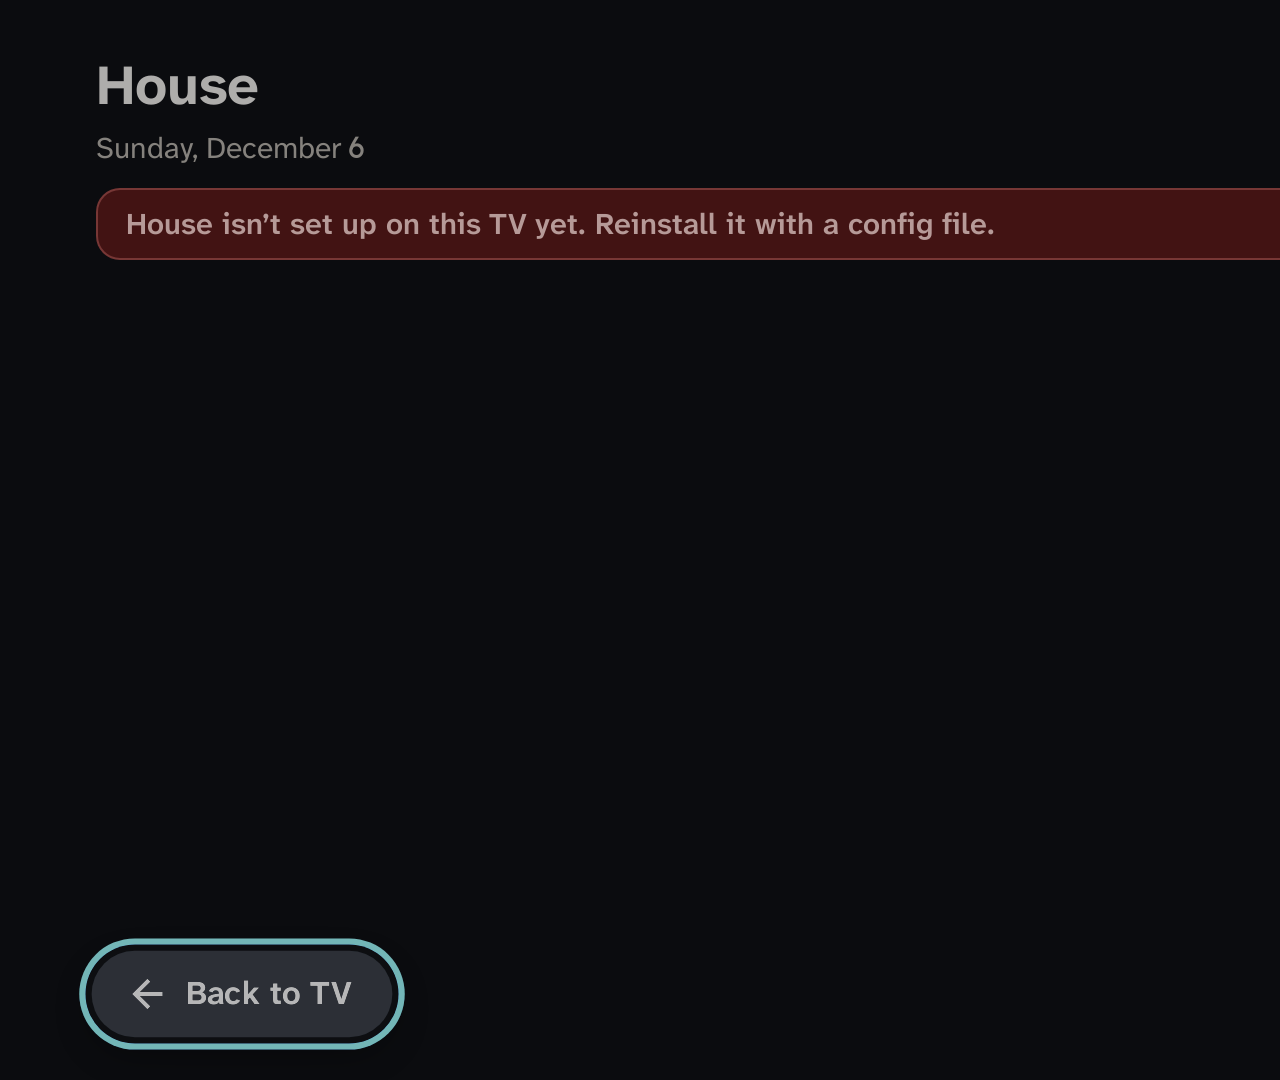
==== commit b6445825: "House 1.6.0: the catch-up and home screen after watching it on the TV Recap: one energy card; heatin" ====
--- a/app/index.html
+++ b/app/index.html
@@ -9,16 +9,15 @@
 <body>
 <main id="house" aria-busy="true">
   <header class="top">
-    <div class="title">
+    <div class="title-row">
       <h1 id="title">House</h1>
-      <p id="line" class="sub"></p>
-      <p id="next" class="sub" hidden></p>
+      <div class="glance">
+        <span id="chips"></span>
+        <p id="door" class="chip open" hidden><span class="disc" data-icon="doorOpen"></span><span>Door open</span></p>
+        <time id="clock"></time>
+      </div>
     </div>
-    <div class="glance">
-      <span id="chips"></span>
-      <p id="door" class="chip open" hidden><span class="disc" data-icon="doorOpen"></span><span>Door open</span></p>
-      <time id="clock"></time>
-    </div>
+    <p class="sub subline"><span id="line"></span><span id="next" hidden></span></p>
   </header>
 
   <p id="banner" role="status" hidden></p>
@@ -33,7 +32,8 @@
     <section class="card tv" id="tv" aria-labelledby="tv-h" hidden>
       <div class="head"><span class="disc" data-icon="television"></span>
         <span class="text"><span class="name" id="tv-h">TV</span><span class="sub" id="tv-source"></span></span></div>
-      <p id="tv-line" class="hero"></p>
+      <div class="hero" id="tv-hero"><div class="now"><p id="tv-app" class="app" hidden></p><p id="tv-line" class="line"></p></div>
+        <img id="tv-art" class="art" alt="" hidden></div>
       <div id="tv-quick" class="quick"></div>
       <div class="segments" id="sources" role="group" aria-label="TV source"></div>
       <div id="tv-wide"></div>
--- a/app/style.css
+++ b/app/style.css
@@ -29,20 +29,30 @@
 #house > * + * { margin-top: 22px; }
 #house[aria-busy='true'] .layout { opacity: .55; }
 
-.top { display: flex; align-items: center; justify-content: space-between; }
+/* The header: the room's name, the glance chips and the clock on one row; the date and what's next on one line under. */
+.top { display: block; }
+.title-row { display: flex; align-items: center; }
+.title-row h1 { flex: none; margin-right: 28px; white-space: nowrap; }
+.subline { margin-top: 4px; overflow: hidden; white-space: nowrap; text-overflow: ellipsis; }
+#next::before { content: ' · '; }
 h1 { font-size: 56px; line-height: 1.05; }
-.title { flex: 1 1 auto; min-width: 0; margin-right: 32px; }
-.title .sub { margin-top: 6px; overflow: hidden; white-space: nowrap; text-overflow: ellipsis; }
-.glance { display: flex; flex: none; align-items: center; }
-#clock { font: 600 80px/1 var(--num-font); font-variant-numeric: tabular-nums; letter-spacing: -0.03em; }
+.glance { display: flex; flex: 1 1 auto; justify-content: flex-end; align-items: center; min-width: 0; }
+#clock { flex: none; font: 600 80px/1 var(--num-font); font-variant-numeric: tabular-nums; letter-spacing: -0.03em; }
 .chip { display: flex; align-items: center; min-height: 76px; padding: 8px 28px 8px 8px; white-space: nowrap;
   border-radius: 40px; background: var(--panel); font-size: 30px; }
 .chip .disc { width: 60px; height: 60px; padding: 14px; }
-.chip.open { background: var(--warn-ground); color: var(--warn); }
+/* Only what you can press looks pressable: a chip that is just news has no pill. */
+p.chip { background: transparent; padding-left: 0; }
+.chip.open { background: var(--warn-ground); color: var(--warn); padding-left: 8px; }
 .chip.open .disc { background: transparent; box-shadow: inset 0 0 0 3px var(--warn); color: var(--warn); }
 .glance .chip { max-width: 500px; }
 .glance .chip > span:last-child { overflow: hidden; text-overflow: ellipsis; }
-#chips { display: flex; }
+#chips { display: flex; flex: 0 1 auto; min-width: 0; }
+.glance .chip { flex: 0 1 auto; min-width: 0; }
+.glance button.chip { flex-shrink: 0; }
+.glance p.chip { padding-right: 8px; font-size: 28px; }
+.glance p.chip:not(.open) .disc { width: 40px; height: 40px; padding: 4px; background: transparent; color: var(--muted); }
+.glance p.chip > * + * { margin-left: 10px; }
 #chips > * + * { margin-left: 18px; }
 .person .initial { display: grid; place-items: center; padding: 0; font-size: 28px; font-weight: 600; }
 .person .where { font-weight: 400; color: var(--muted); }
@@ -82,7 +92,11 @@
 .tv .head .text { display: flex; flex-direction: column; min-width: 0; margin-left: 22px; }
 .tv .head .name { font-size: 34px; }
 .tv .head .sub { font-size: 28px; }
-.tv .hero { flex: 1; margin: 22px 0 18px; font-size: 52px; line-height: 1.1; overflow: hidden; }
+.tv .hero { display: flex; flex: 1; align-items: center; min-height: 0; margin: 18px 0; overflow: hidden; }
+.tv .now { flex: 1; min-width: 0; }
+.tv .app { margin-bottom: 10px; font-size: 32px; color: var(--muted); overflow: hidden; white-space: nowrap; text-overflow: ellipsis; }
+.tv .line { display: -webkit-box; overflow: hidden; font-size: 56px; line-height: 1.12; -webkit-line-clamp: 4; -webkit-box-orient: vertical; }
+.tv .art { flex: none; width: 240px; height: 240px; margin-left: 28px; border-radius: 24px; object-fit: cover; background: var(--raised); }
 .quick { display: flex; }
 .quick:empty { display: none; }
 .quick > * + * { margin-left: 16px; }
@@ -233,6 +247,7 @@
 .r-main ~ .r-step { transition-delay: .62s; }
 .r-main ~ .r-step ~ .r-step { transition-delay: .76s; }
 .r-card.r-out { opacity: 0; }
+.r-card.r-wait { opacity: 0; transition: none; }
 .r-card.r-out.r-fwd { transform: translateX(-80px); }
 .r-card.r-out.r-bwd { transform: translateX(80px); }
 
@@ -349,7 +364,11 @@
 .r-in .r-plate { opacity: 1; transform: rotate(var(--tilt)); }
 /* A slight zoom crops the app buttons that recipe pictures saved from Lifesum screenshots carry in their corners. */
 .r-plate span { display: block; height: 100%; overflow: hidden; border-radius: 24px; }
+.r-plate span { position: relative; }
 .r-plate img { display: block; width: 100%; height: 100%; object-fit: cover; transform: scale(1.12); }
+.r-plate-name { position: absolute; left: 0; right: 0; bottom: 0; padding: 40px 18px 14px; overflow: hidden; white-space: nowrap; text-overflow: ellipsis;
+  background: linear-gradient(transparent, rgba(0,0,0,.78)); font-size: 26px; font-weight: 600; color: #fff; }
+.r-plates-1 .r-plate-name { font-size: 34px; }
 .r-platecard .r-line { margin-top: 40px; display: -webkit-box; -webkit-line-clamp: 2; -webkit-box-orient: vertical; overflow: hidden; }
 .r-platecard .r-main ~ .r-step { transition-delay: 1.3s; }
 
@@ -441,3 +460,169 @@
 .r-guess-verdict { margin-top: 30px; }
 .r-guess-answer { font-size: 180px; }
 .r-guesscard .r-line { margin-top: 10px; }
+
+/* What we did: each person's totals on the left, the week's activities as rows on the right, a disc in their colour. */
+.r-actcard .r-mark, .r-routecard .r-mark, .r-monthcard .r-mark, .r-echartcard .r-mark, .r-watchcard .r-mark, .r-recipecard .r-mark { display: none; }
+.r-actcols { display: flex; align-items: flex-start; }
+.r-act-totals { flex: none; width: 420px; }
+.r-act-total + .r-act-total { margin-top: 44px; }
+.r-acts { flex: 1; min-width: 0; margin-left: 64px; }
+.r-act { display: flex; align-items: center; height: 84px; }
+.r-act + .r-act { margin-top: 8px; }
+.r-act .disc { width: 72px; height: 72px; padding: 16px; }
+.r-act .disc.r-p1 { background: var(--p1); color: var(--p1-ink); }
+.r-act .disc.r-p2 { background: var(--p2); color: var(--p2-ink); }
+.r-act-day { flex: none; width: 110px; margin-left: 28px; font-weight: 400; font-size: 36px; color: var(--muted); }
+.r-act-name { flex: 1; min-width: 0; overflow: hidden; white-space: nowrap; text-overflow: ellipsis; font-size: 46px; }
+.r-act-n { flex: none; width: 190px; text-align: right; font: 600 40px/1 var(--num-font); font-variant-numeric: tabular-nums; white-space: nowrap; }
+.r-act-km { color: var(--muted); }
+
+/* Out and about: a route or two drawn on their own on a dark panel, start a ring, end a dot, in the person's colour. */
+.r-routes { display: flex; }
+.r-route { flex: 0 0 auto; width: 840px; }
+.r-route + .r-route { margin-left: 48px; }
+.r-route-map, .r-month-map { position: relative; overflow: hidden; border-radius: 40px; background: var(--panel); }
+.r-route-map { width: 840px; height: 575px; }
+.r-route-map svg, .r-month-map svg { position: relative; display: block; width: 100%; height: 100%; fill: none; }
+.r-route-map path, .r-month-map path { stroke-width: 10; stroke-linecap: round; stroke-linejoin: round; }
+.r-route-map .r-p1 path, .r-month-map path.r-p1 { stroke: var(--p1); }
+.r-route-map .r-p2 path, .r-month-map path.r-p2 { stroke: var(--p2); }
+.r-route-map path.r-route-halo { display: none; stroke: var(--page); stroke-width: 20; opacity: .6; }
+.r-on-map path.r-route-halo { display: inline; }
+/* street maps (OpenStreetMap through Home Assistant's map tiles proxy), darkened to sit with the cards */
+.r-map-tiles { position: absolute; top: 0; right: 0; bottom: 0; left: 0; filter: invert(1) hue-rotate(180deg) brightness(.85) contrast(.85) saturate(.4); }
+.r-map-tiles img { position: absolute; display: block; max-width: none; }
+.r-map-credit { position: absolute; right: 18px; bottom: 14px; padding: 2px 12px; border-radius: 10px; font-size: 20px; color: var(--muted); background: var(--panel); }
+.r-month-map { width: 1720px; height: 540px; }
+.r-month-map path { stroke-width: 7; opacity: .85; }
+.r-month-legend { margin-top: 24px; font-size: 40px; color: var(--muted); }
+.r-month-legend span + span { margin-left: 56px; }
+.r-month-legend b { font-weight: 600; }
+.r-route-start { fill: var(--panel); stroke: var(--text); stroke-width: 6; }
+.r-route-end { fill: var(--text); }
+.r-route-name { margin-top: 24px; overflow: hidden; white-space: nowrap; text-overflow: ellipsis; font-size: 44px; }
+.r-route-what { margin-top: 6px; font: 400 36px/1.2 var(--num-font); color: var(--muted); }
+
+/* Energy over time: a bar a week, electricity warm under gas sky, the weeks before faded, last year a thin white tick. */
+.r-echart { display: flex; align-items: flex-end; }
+.r-ecol { flex: 1; min-width: 0; text-align: center; opacity: .5; }
+.r-ecol.r-now { opacity: 1; }
+.r-estack { position: relative; display: flex; flex-direction: column-reverse; align-items: center; justify-content: flex-start; }
+.r-estack > span { flex: none; width: 60%; max-width: 92px; }
+.r-eelec { background: var(--warm); }
+.r-egas { background: var(--accent); }
+/* The stack draws bottom up: its first bar sits on the floor, its last one carries the rounded top. */
+.r-estack > span:first-of-type { border-bottom-left-radius: 4px; border-bottom-right-radius: 4px; }
+.r-estack > span:last-child { border-top-left-radius: 8px; border-top-right-radius: 8px; }
+.r-enone { height: 6px; background: var(--raised-2); border-radius: 3px; }
+.r-ely { position: absolute; left: 12%; right: 12%; height: 0; border-top: 5px solid rgba(244,242,238,.85); }
+.r-evalue { position: absolute; left: -40px; right: -40px; font: 600 44px/1 var(--num-font); white-space: nowrap; }
+.r-ekey { display: flex; margin-top: 30px; font-weight: 400; font-size: 32px; color: var(--muted); }
+.r-ekey span { display: flex; align-items: center; }
+.r-ekey span + span { margin-left: 44px; }
+.r-ekey i { display: inline-block; width: 30px; height: 30px; margin-right: 14px; border-radius: 6px; }
+.r-ekey i.r-ely { position: static; width: 34px; height: 0; border-radius: 0; }
+.r-echartcard .r-line { margin-top: 26px; font-size: 52px; }
+
+/* A record nobody wanted: no sparkles, a warning ring and the headline in the warning colour. */
+.r-badcard .r-mark { color: rgba(255,157,92,.07); }
+.r-warnlabel .disc { background: transparent; box-shadow: inset 0 0 0 5px var(--warn); color: var(--warn); }
+.r-badcard .r-hero-text { color: var(--warn); }
+
+/* What we watched, in detail: the hours and a bar a day on the left, the shows as long bars on the right. */
+.r-watch { display: flex; align-items: flex-start; }
+.r-watch-side { flex: none; width: 640px; }
+.r-watch-side .r-big { margin-top: 0; font-size: 240px; }
+.r-tvdays { display: flex; align-items: flex-end; margin-top: 44px; width: 560px; }
+.r-tvday { flex: 1; text-align: center; }
+.r-tvday b { display: block; height: 34px; font: 600 26px/34px var(--num-font); color: var(--muted); }
+.r-tvday span { display: block; width: 34px; margin: 0 auto; border-radius: 6px 6px 2px 2px; background: rgba(244,242,238,.55); }
+.r-tvday p { margin-top: 10px; font-weight: 400; font-size: 28px; color: var(--muted); }
+.r-shows { flex: 1; min-width: 0; margin-left: 72px; }
+.r-show + .r-show { margin-top: 26px; }
+.r-show-name { overflow: hidden; white-space: nowrap; text-overflow: ellipsis; font-size: 44px; line-height: 1.15; }
+.r-show-bar { display: flex; align-items: center; margin-top: 10px; }
+.r-show-bar i { flex: none; height: 22px; border-radius: 11px; background: var(--accent); max-width: calc(100% - 170px); }
+.r-show-bar span { flex: none; margin-left: 20px; font: 600 38px/1 var(--num-font); white-space: nowrap; }
+.r-watchcard .r-line { margin-top: 44px; font-size: 48px; color: var(--muted); }
+
+/* A new recipe: its picture large on the left, the name and the facts beside it. */
+.r-recipecard .r-body { display: flex; align-items: center; }
+.r-recipe-pic { flex: none; width: 860px; height: 780px; margin-right: 72px; overflow: hidden; border-radius: 44px; background: var(--raised);
+  box-shadow: 0 26px 60px rgba(0,0,0,.55); }
+.r-recipe-pic img { display: block; width: 100%; height: 100%; object-fit: cover; }
+.r-recipe-text { flex: 1; min-width: 0; }
+.r-recipe-name { margin-top: 34px; font-size: 96px; line-height: 1.04; letter-spacing: -0.02em;
+  display: -webkit-box; -webkit-line-clamp: 3; -webkit-box-orient: vertical; overflow: hidden; }
+.r-nopic .r-recipe-name { font-size: 120px; }
+.r-recipecard .r-line { font-size: 52px; color: var(--muted); }
+.r-facts { display: flex; flex-wrap: wrap; margin-top: 36px; }
+.r-facts span { margin: 0 18px 18px 0; padding: 14px 30px; border-radius: 40px; background: var(--panel); font-size: 38px; white-space: nowrap; }
+
+/* Max with the maps of where he went: the cleans beside a floor each, tall, under its name. The pictures are the
+   robot app's own (white, its figures across the top): the figures are cropped off so the path gets the room. */
+.r-maxfloors .r-max-text { flex: 1; padding-right: 48px; }
+.r-maxfloors .r-max-text .r-line { font-size: 48px; }
+.r-floors { display: flex; flex: none; }
+.r-floor { flex: 0 0 auto; width: 560px; }
+.r-floor + .r-floor { margin-left: 40px; }
+.r-floors .r-map { position: relative; width: 100%; height: 660px; padding: 0; overflow: hidden; background: #fff; transform: none; }
+.r-floors .r-map img { position: absolute; left: -6%; top: -24%; width: 112%; height: auto; object-fit: initial; }
+.r-floors-1 .r-floor { width: 700px; }
+.r-floor-name { margin-top: 16px; font-size: 38px; color: var(--muted); }
+
+/* Next week with what's on: the forecast, then the events a row each. */
+.r-nextevents .r-forecast .r-day { padding: 18px 0 20px; }
+.r-nextevents .r-day-icon { width: 64px; height: 64px; margin: 8px auto; }
+.r-events { margin-top: 40px; }
+.r-event { display: flex; align-items: center; height: 64px; font-size: 44px; }
+.r-event + .r-event { margin-top: 10px; }
+.r-event-icon { flex: none; width: 48px; height: 48px; color: var(--muted); }
+.r-event-day { flex: none; width: 120px; margin-left: 24px; color: var(--muted); }
+.r-event-time { flex: none; width: 150px; font: 600 40px/1 var(--num-font); font-variant-numeric: tabular-nums; color: var(--muted); }
+.r-event-title { flex: 1; min-width: 0; overflow: hidden; white-space: nowrap; text-overflow: ellipsis; }
+.r-nextevents .r-line { margin-top: 30px; font-size: 50px; }
+
+
+/* What we watched: where the hours went, one bar split between the apps (or inputs), each named. */
+.r-via { margin-top: 40px; }
+.r-via-bar { display: flex; height: 34px; overflow: hidden; border-radius: 17px; background: var(--raised); }
+.r-via-bar i + i { border-left: 4px solid var(--page); }
+.r-via-key { display: flex; flex-wrap: wrap; margin-top: 18px; font-size: 34px; color: var(--muted); }
+.r-via-key span { display: flex; align-items: center; margin-right: 44px; white-space: nowrap; }
+.r-via-key span i { width: 26px; height: 26px; margin-right: 12px; border-radius: 50%; }
+.r-via-key b { margin-left: 10px; font-weight: 600; color: var(--text); }
+.r-via-0 { background: #80d8ff; }
+.r-via-1 { background: #ffc76b; }
+.r-via-2 { background: #c3a6ff; }
+.r-via-3 { background: #8ee6a6; }
+.r-via-4 { background: #ff9ecb; }
+.r-watchcard .r-shows .r-show:nth-child(n+5) { display: none; }
+
+/* Showers: the minutes a day as paired bars, nobody's bar dimmed. */
+.r-showercard .r-side-n { font-size: 84px; }
+
+/* Heating and hot water: a bar a week of gas, this week lit, how cold it was under each. */
+.r-heat { display: flex; align-items: flex-end; }
+.r-hcol { flex: 1; min-width: 0; text-align: center; opacity: .55; }
+.r-hcol.r-now { opacity: 1; }
+.r-hval { font: 600 34px/1.2 var(--num-font); }
+.r-hbar { display: flex; align-items: flex-end; justify-content: center; height: 300px; margin-top: 10px; }
+.r-hbar span { display: block; width: 70%; max-width: 120px; border-radius: 10px 10px 3px 3px; background: var(--warm); }
+.r-hbar span.r-none { height: 6px; background: var(--raised-2); }
+.r-htemp { margin-top: 14px; font: 600 34px/1 var(--num-font); color: #80d8ff; }
+.r-heatcard .r-mark { display: none; }
+
+/* Next week as a calendar: a column a day, the weather on top, what's on under it. */
+.r-cal { display: flex; }
+.r-calday { flex: 1; min-width: 0; min-height: 440px; padding: 22px 18px; border-radius: 30px; background: var(--panel); }
+.r-calday + .r-calday { margin-left: 16px; }
+.r-calday.r-busy { background: var(--raised); }
+.r-calday .r-day-name { text-align: center; font-weight: 600; color: var(--text); }
+.r-calwx { display: flex; align-items: center; justify-content: center; height: 76px; margin: 8px 0 14px; font: 600 40px/1 var(--num-font); }
+.r-calwx .r-day-icon { width: 56px; height: 56px; margin: 0 10px 0 0; }
+.r-calwx .r-low { margin-left: 8px; font-weight: 400; font-size: 28px; color: var(--muted); }
+.r-calev { display: -webkit-box; margin-top: 14px; padding-top: 14px; border-top: 2px solid var(--line); overflow: hidden;
+  font-size: 30px; line-height: 1.25; -webkit-line-clamp: 4; -webkit-box-orient: vertical; }
+.r-calev .r-event-icon { display: inline-block; width: 30px; height: 30px; margin-right: 8px; vertical-align: -5px; }
+.r-calev b { font-weight: 600; color: var(--muted); }
